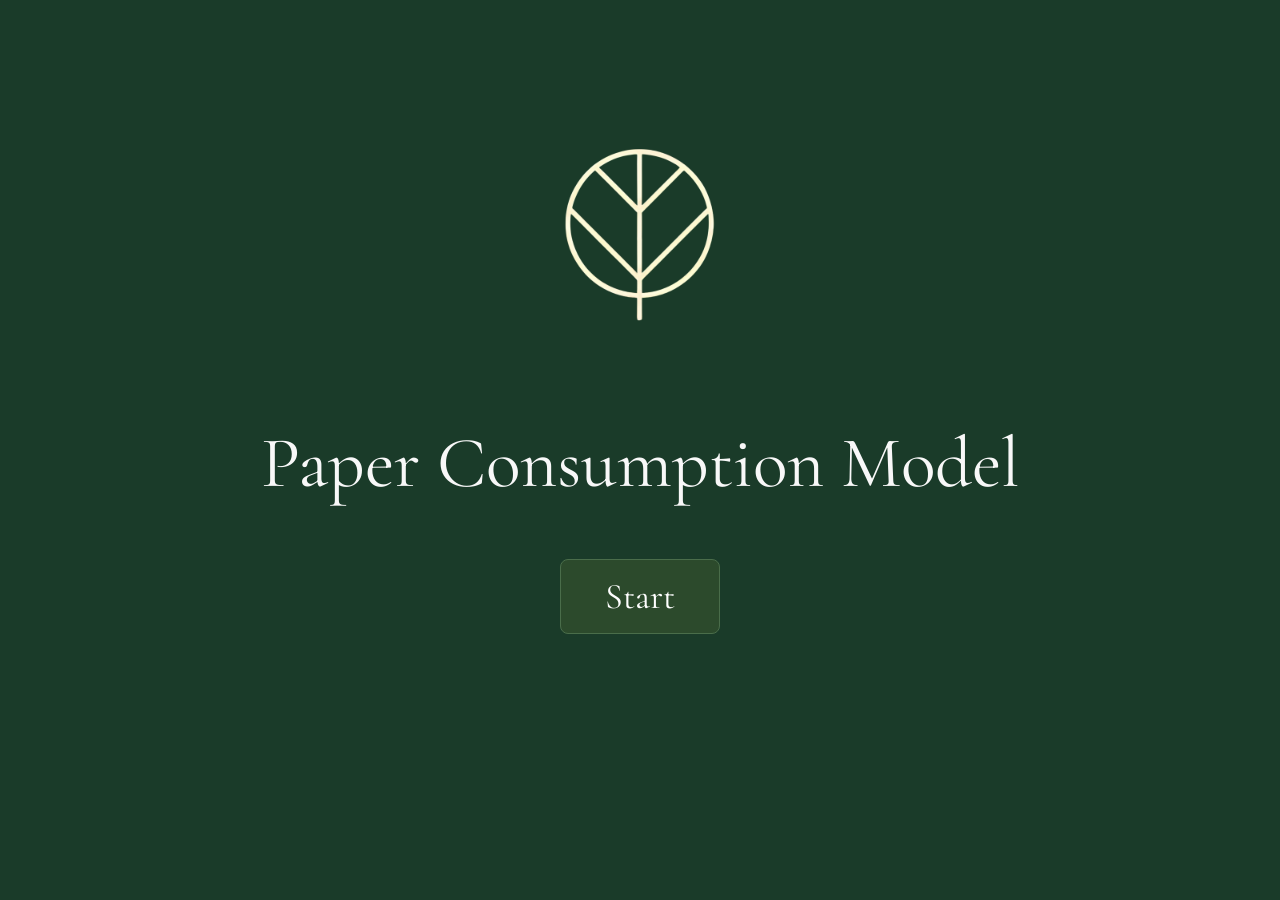
==== main.html @ 5fcafbec "thing" ====
<!DOCTYPE html>
<html lang="en">
<head>
    <style>
      @font-face {
        font-family: 'Cormorant Garamond';
        src: url('fonts/CormorantGaramond-Regular.ttf') format('truetype');
        font-weight: normal;
        font-style: normal;
      }
    </style>
    <meta charset="UTF-8">
    <meta name="viewport" content="width=device-width, initial-scale=1.0">
    <title>Paper Consumption Model</title>
    <link rel="stylesheet" href="styles.css">
</head>
<body class="cormorant-garamond-regular">
    <div id="app" class="App"></div>
    <script src="script.js"></script>
</body>
</html>
---- styles.css ----
body {
  background-color: #1A3B29;
  color: #e0e0e0;
}

.cormorant-garamond-regular {
  font-family: "Cormorant Garamond", "Georgia", serif;
  font-weight: 400;
  font-style: normal;
}

.App {
  margin: 0 auto;
  padding: 2vw;
  font-family: "Cormorant Garamond", "Georgia", serif;
  font-weight: 400;
  font-style: normal;
  text-align: center;
}

h1, h2, h3 {
  color: #f8f8f8;
  font-family: "Cormorant Garamond", "Georgia", serif;
  font-weight: 400;
  font-style: normal;
  font-size: 3vw;
}

form {
  margin-bottom: 2vw;
}

label {
  font-size: 2vw;
  margin-bottom: 5px;
  display: block;
}

input, select, button {
  font-family: "Cormorant Garamond", "Georgia", serif;
  font-weight: 400;
  font-style: normal;
  margin: 1vw;
  padding: 1vw;
  font-size: 1.5vw;
  border-radius: 8px;
  background-color: #2c4a2c;
  color: #e0e0e0;
  border: 1px solid #4a6d4a;
}


button {
  font-family: "Cormorant Garamond", "Georgia", serif;
  font-weight: 400;
  font-style: normal;
  color: rgb(255, 255, 255);
  padding: 12px 24px;
  cursor: pointer;
  transition: background-color 0.3s;
}

button:hover {
  background-color: #45a049;
}

input[type="checkbox"] {
  transform: scale(1.5);
  margin-right: 10px;
}

.checkbox-group {
  display: flex;
  flex-wrap: wrap;
}

.checkbox-group label {
  width: 50%;
  margin-bottom: 10px;
  font-size: 16px;
}

.results-table {
  width: 100%;
  border-collapse: collapse;
  background-color: #2c4a2c;
}

.results-table th, .results-table td {
  border: 1px solid #4a6d4a;
  padding: 12px;
  text-align: left;
}

.results-table th {
  background-color: #3c5a3c;
  color: #b8e6b8;
}
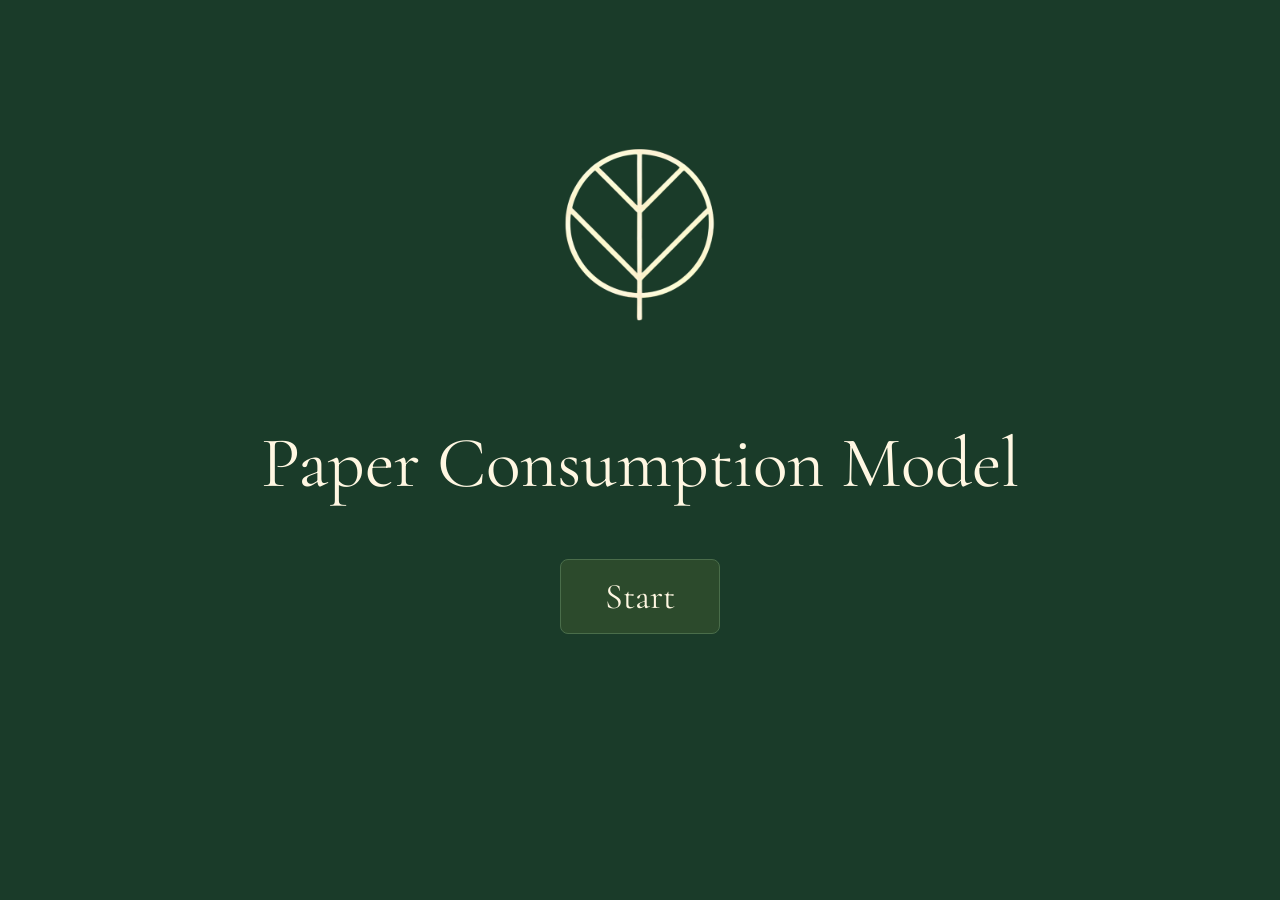
==== commit 222c4415: "asd" ====
--- a/main.html
+++ b/main.html
@@ -9,10 +9,13 @@
         font-style: normal;
       }
     </style>
+    <script src="plotly-2.34.0.min.js" charset="utf-8"></script>
+    <script src="pocketbase.umd.js"></script>
     <meta charset="UTF-8">
     <meta name="viewport" content="width=device-width, initial-scale=1.0">
     <title>Paper Consumption Model</title>
     <link rel="stylesheet" href="styles.css">
+    <link rel="icon" href="favicon.ico" type="image/x-icon">
 </head>
 <body class="cormorant-garamond-regular">
     <div id="app" class="App"></div>
--- a/styles.css
+++ b/styles.css
@@ -1,6 +1,6 @@
 body {
   background-color: #1A3B29;
-  color: #e0e0e0;
+  color: #fff7e2;
 }
 
 .cormorant-garamond-regular {
@@ -19,7 +19,7 @@
 }
 
 h1, h2, h3 {
-  color: #f8f8f8;
+  color: #fff7e2;
   font-family: "Cormorant Garamond", "Georgia", serif;
   font-weight: 400;
   font-style: normal;
@@ -45,7 +45,7 @@
   font-size: 1.5vw;
   border-radius: 8px;
   background-color: #2c4a2c;
-  color: #e0e0e0;
+  color: #fff7e2;
   border: 1px solid #4a6d4a;
 }
 
@@ -54,7 +54,7 @@
   font-family: "Cormorant Garamond", "Georgia", serif;
   font-weight: 400;
   font-style: normal;
-  color: rgb(255, 255, 255);
+  color: #fff7e2;
   padding: 12px 24px;
   cursor: pointer;
   transition: background-color 0.3s;
@@ -94,5 +94,5 @@
 
 .results-table th {
   background-color: #3c5a3c;
-  color: #b8e6b8;
+  color: #fff7e2;
 }
